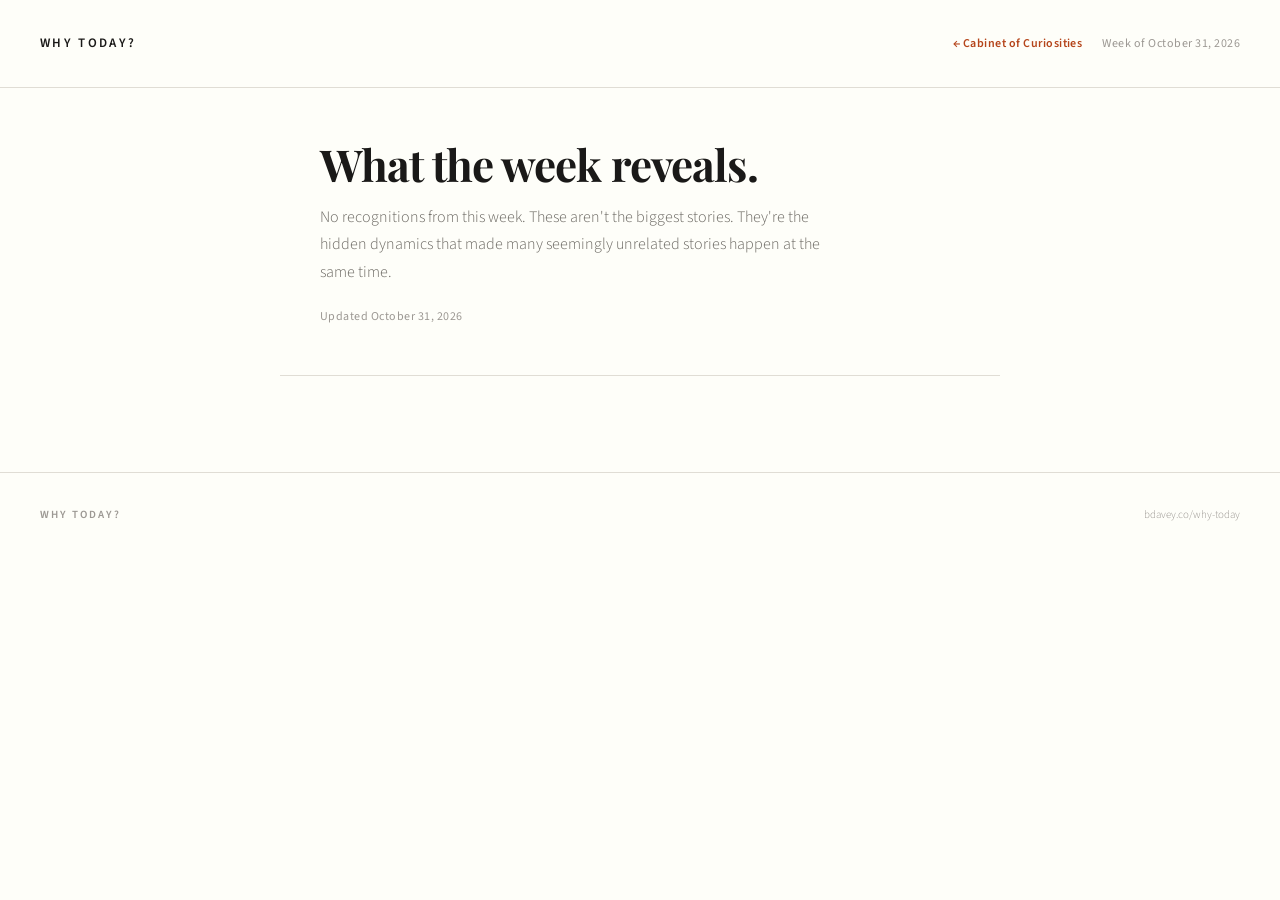
==== docs/patterns/index.html @ b5a03425 "Week check: extend rather than roll over week_start (2026-10-25) was ~6.6 days in - within hours of " ====
<!DOCTYPE html>
<html lang="en">
<head>
  <meta charset="UTF-8">
  <meta name="viewport" content="width=device-width, initial-scale=1.0">
  <title>Why Today? &middot; Week of October 31, 2026</title>
  <link rel="preconnect" href="https://fonts.googleapis.com">
  <link rel="preconnect" href="https://fonts.gstatic.com" crossorigin>
  <link href="https://fonts.googleapis.com/css2?family=Playfair+Display:ital,wght@0,400;0,600;0,700;1,400;1,600&family=Source+Serif+4:ital,opsz,wght@0,8..60,300;0,8..60,400;0,8..60,500;1,8..60,300;1,8..60,400&family=Source+Sans+3:wght@300;400;500;600&display=swap" rel="stylesheet">
  <link rel="stylesheet" href="../styles.css">
</head>
<body>

  <header class="masthead">
    <a href="../" class="pub-name">Why Today?</a>
    <nav class="pub-nav">
      <a href="../storylines/" class="pub-link">&larr; Cabinet of Curiosities</a>
      <span class="pub-week">Week of October 31, 2026</span>
    </nav>
  </header>

  <section class="lede">
    <h1 class="lede-headline">What the week reveals.</h1>
    <p class="lede-description">No recognitions from this week. These aren&#x27;t the biggest stories. They&#x27;re the hidden dynamics that made many seemingly unrelated stories happen at the same time.</p>
    <p class="lede-updated">Updated October 31, 2026</p>
  </section>

  <div class="recognitions">

  </div>

  <footer class="footer">
    <span class="footer-name">Why Today?</span>
    <span class="footer-note">bdavey.co/why-today</span>
  </footer>

</body>
</html>
---- docs/styles.css ----
*, *::before, *::after {
  box-sizing: border-box;
  margin: 0;
  padding: 0;
}

/* ───────────────────────────────────────────────────────────────
   Single source of truth for the home page, the cabinet, and the
   recognitions page. Editions carry their own embedded layout CSS
   but inherit this token vocabulary.
   ─────────────────────────────────────────────────────────────── */

:root {
  --bg: #FEFEF9;
  --bg-warm: #F7F5EE;
  --text: #1A1918;
  --text-secondary: #6B6862;
  --text-tertiary: #9C9893;
  --accent: #B5451B;
  --rule: #E0DDD5;
  --max-width: 720px;

  /* momentum, for recognitions */
  --c-building: #3D5A8A;  --c-building-bg: #EDF1F9;
  --c-accel:    #2D6830;  --c-accel-bg:    #EAF3EB;
  --c-peaking:  #9B3A10;  --c-peaking-bg:  #FBF0EB;
  --c-fading:   #9A968F;  --c-fading-bg:   #F2F0E8;
  --c-acute:    #8B1A1A;  --c-acute-bg:    #FBEEEE;
  --c-persist:  #5E5A53;  --c-persist-bg:  #F2F0E8;

  /* stream identity, for the cabinet */
  --s-natural:   #2D6830;
  --s-ritual:    #8A5A1F;
  --s-places:    #3D5A8A;
  --s-curious:   #6B4A8A;
  --s-markets:   #1F6B6B;
  --s-headlines: #8B1A1A;
}

@media (prefers-color-scheme: dark) {
  :root:not([data-theme="light"]) {
    --bg: #131110;
    --bg-warm: #1C1A17;
    --text: #EDEAD3;
    --text-secondary: #9C9880;
    --text-tertiary: #6A6758;
    --accent: #CF6238;
    --rule: #2C2920;

    --c-building: #7A9AC4;  --c-building-bg: #151D2C;
    --c-accel:    #7AAF80;  --c-accel-bg:    #151F16;
    --c-peaking:  #CF6238;  --c-peaking-bg:  #261710;
    --c-fading:   #6A6758;  --c-fading-bg:   #1C1A17;
    --c-acute:    #C44040;  --c-acute-bg:    #261414;
    --c-persist:  #9C9880;  --c-persist-bg:  #1C1A17;

    --s-natural:   #7AAF80;
    --s-ritual:    #C9A05C;
    --s-places:    #7A9AC4;
    --s-curious:   #A88AC4;
    --s-markets:   #6FB5B5;
    --s-headlines: #C44040;
  }
}

:root[data-theme="dark"] {
  --bg: #131110;
  --bg-warm: #1C1A17;
  --text: #EDEAD3;
  --text-secondary: #9C9880;
  --text-tertiary: #6A6758;
  --accent: #CF6238;
  --rule: #2C2920;

  --c-building: #7A9AC4;  --c-building-bg: #151D2C;
  --c-accel:    #7AAF80;  --c-accel-bg:    #151F16;
  --c-peaking:  #CF6238;  --c-peaking-bg:  #261710;
  --c-fading:   #6A6758;  --c-fading-bg:   #1C1A17;
  --c-acute:    #C44040;  --c-acute-bg:    #261414;
  --c-persist:  #9C9880;  --c-persist-bg:  #1C1A17;

  --s-natural:   #7AAF80;
  --s-ritual:  #C9A05C;
  --s-places:  #7A9AC4;
  --s-curious:   #A88AC4;
  --s-markets:   #6FB5B5;
  --s-headlines: #C44040;
}

html {
  background: var(--bg);
  color: var(--text);
  font-family: 'Source Serif 4', Georgia, serif;
  font-size: 18px;
  line-height: 1.75;
  -webkit-font-smoothing: antialiased;
}

body {
  min-height: 100vh;
}

/* ─── MASTHEAD ─── */

.masthead {
  border-bottom: 1px solid var(--rule);
  padding: 32px 40px;
  display: flex;
  align-items: baseline;
  justify-content: space-between;
  gap: 24px;
}

.publication-name {
  font-family: 'Source Sans 3', sans-serif;
  font-weight: 600;
  font-size: 13px;
  letter-spacing: 0.18em;
  text-transform: uppercase;
  color: var(--text);
  text-decoration: none;
}

.masthead-tagline {
  font-family: 'Source Sans 3', sans-serif;
  font-size: 12px;
  font-weight: 300;
  color: var(--text-tertiary);
  letter-spacing: 0.04em;
}

.masthead-nav {
  display: flex;
  align-items: baseline;
  gap: 20px;
}

.masthead-nav-link {
  font-family: 'Source Sans 3', sans-serif;
  font-size: 12px;
  font-weight: 600;
  color: var(--accent);
  letter-spacing: 0.04em;
  text-decoration: none;
  white-space: nowrap;
}

.masthead-nav-link:hover {
  text-decoration: underline;
}

/* ─── HERO ─── */

.hero {
  max-width: var(--max-width);
  margin: 0 auto;
  padding: 80px 40px 64px;
  text-align: center;
}

.hero-eyebrow {
  font-family: 'Source Sans 3', sans-serif;
  font-size: 11px;
  font-weight: 600;
  letter-spacing: 0.22em;
  text-transform: uppercase;
  color: var(--accent);
  margin-bottom: 24px;
}

.hero-headline {
  font-family: 'Playfair Display', Georgia, serif;
  font-size: 48px;
  font-weight: 700;
  line-height: 1.1;
  letter-spacing: -0.02em;
  color: var(--text);
  margin-bottom: 28px;
}

.hero-description {
  font-family: 'Source Sans 3', sans-serif;
  font-size: 16px;
  font-weight: 300;
  line-height: 1.7;
  color: var(--text-secondary);
  max-width: 480px;
  margin: 0 auto;
}

/* ─── EDITIONS ─── */

.editions-section {
  max-width: var(--max-width);
  margin: 0 auto;
  padding: 0 40px 96px;
}

.section-rule {
  width: 100%;
  height: 1px;
  background: var(--rule);
  margin-bottom: 56px;
}

.section-label {
  font-family: 'Source Sans 3', sans-serif;
  font-size: 10px;
  font-weight: 600;
  letter-spacing: 0.24em;
  text-transform: uppercase;
  color: var(--text-tertiary);
  margin-bottom: 40px;
}

.edition-list {
  list-style: none;
  display: flex;
  flex-direction: column;
  gap: 0;
}

.edition-item {
  border-top: 1px solid var(--rule);
  padding: 36px 0;
}

.edition-item:last-child {
  border-bottom: 1px solid var(--rule);
}

.edition-link {
  text-decoration: none;
  display: block;
}

.edition-link:hover .edition-question {
  color: var(--accent);
}

.edition-meta {
  display: flex;
  align-items: center;
  gap: 16px;
  margin-bottom: 12px;
}

.edition-number {
  font-family: 'Source Sans 3', sans-serif;
  font-size: 11px;
  font-weight: 600;
  letter-spacing: 0.14em;
  color: var(--text-tertiary);
}

.edition-date {
  font-family: 'Source Sans 3', sans-serif;
  font-size: 11px;
  font-weight: 300;
  color: var(--text-tertiary);
}

.edition-moment {
  font-family: 'Source Sans 3', sans-serif;
  font-size: 12px;
  font-weight: 300;
  color: var(--text-tertiary);
  margin-bottom: 10px;
  font-style: italic;
}

.edition-question {
  font-family: 'Playfair Display', Georgia, serif;
  font-size: 24px;
  font-weight: 700;
  line-height: 1.25;
  color: var(--text);
  transition: color 0.15s ease;
}

/* ─── FOOTER ─── */

.footer {
  border-top: 1px solid var(--rule);
  padding: 32px 40px;
  display: flex;
  justify-content: space-between;
  align-items: center;
  gap: 24px;
}

.footer-name {
  font-family: 'Source Sans 3', sans-serif;
  font-size: 11px;
  font-weight: 600;
  letter-spacing: 0.18em;
  text-transform: uppercase;
  color: var(--text-tertiary);
}

.footer-note {
  font-family: 'Source Sans 3', sans-serif;
  font-size: 11px;
  font-weight: 300;
  color: var(--text-tertiary);
}

/* ─── STORYLINES ─── */

.storylines-meta-bar {
  max-width: var(--max-width);
  margin: 0 auto;
  padding: 0 40px 40px;
  display: flex;
  flex-wrap: wrap;
  gap: 8px 24px;
  font-family: 'Source Sans 3', sans-serif;
  font-size: 12px;
  font-weight: 300;
  color: var(--text-tertiary);
}

.storylines-section {
  max-width: var(--max-width);
  margin: 0 auto;
  padding: 0 40px 96px;
}

.storyline-category {
  border-top: 1px solid var(--rule);
  padding: 20px 0 8px;
}

.storyline-category:last-child {
  border-bottom: 1px solid var(--rule);
}

.storyline-category-label {
  font-family: 'Source Sans 3', sans-serif;
  font-size: 10px;
  font-weight: 600;
  letter-spacing: 0.24em;
  text-transform: uppercase;
  color: var(--accent);
  margin-bottom: 10px;
}

.storyline-list {
  list-style: none;
}

.storyline-item {
  display: flex;
  flex-direction: column;
  gap: 4px;
  padding: 10px 0;
  border-top: 1px solid var(--rule);
}

.storyline-item:first-child {
  border-top: none;
}

.storyline-row {
  display: flex;
  justify-content: space-between;
  align-items: baseline;
  gap: 16px;
}

.storyline-main {
  font-family: 'Source Sans 3', sans-serif;
  font-size: 14px;
  font-weight: 300;
  line-height: 1.5;
  color: var(--text-secondary);
}

.storyline-moment {
  font-family: 'Playfair Display', Georgia, serif;
  font-size: 20px;
  font-weight: 700;
  line-height: 1.3;
  letter-spacing: -0.01em;
  color: var(--text);
  text-decoration: none;
  text-wrap: balance;
  transition: color 0.15s ease;
}

.storyline-moment:hover {
  color: var(--accent);
}

.storyline-freshness {
  font-family: 'Source Sans 3', sans-serif;
  font-size: 12px;
  font-weight: 300;
  color: var(--text-tertiary);
  white-space: nowrap;
  flex-shrink: 0;
}

.storyline-potential {
  font-family: 'Source Sans 3', sans-serif;
  font-size: 11px;
  font-weight: 600;
  letter-spacing: 0.14em;
  text-transform: uppercase;
  padding: 1px 5px;
  border-radius: 2px;
  vertical-align: middle;
  margin-right: 2px;
}

.potential-high {
  background: var(--c-peaking-bg);
  color: var(--c-peaking);
}

.potential-medium {
  background: var(--bg-warm);
  color: var(--text-secondary);
}

.potential-low {
  background: var(--bg-warm);
  color: var(--text-tertiary);
}

/* ─── CABINET OF CURIOSITIES — STREAMS ─── */

.stream-summary {
  max-width: var(--max-width);
  margin: 0 auto;
  padding: 0 40px 24px;
  font-family: 'Source Sans 3', sans-serif;
  font-size: 12px;
  font-weight: 300;
  color: var(--text-tertiary);
  letter-spacing: 0.02em;
}

.stream-section {
  border-top: 1px solid var(--rule);
  padding: 24px 0 12px;
}

.stream-section:last-child {
  border-bottom: 1px solid var(--rule);
}

.stream-label {
  font-family: 'Source Sans 3', sans-serif;
  font-size: 10px;
  font-weight: 600;
  letter-spacing: 0.24em;
  text-transform: uppercase;
  color: var(--accent);
  margin-bottom: 12px;
}

.stream-dormant .stream-label {
  color: var(--text-tertiary);
}

.stream-dormant-note {
  font-family: 'Source Sans 3', sans-serif;
  font-size: 12px;
  font-weight: 300;
  font-style: italic;
  color: var(--text-tertiary);
  margin-bottom: 8px;
}

/* Within headlines stream, categories become sub-sections */
.stream-section .storyline-category {
  border-top: 1px solid var(--rule);
  padding: 12px 0 4px;
  margin-left: 0;
}

.stream-section .storyline-category:first-child {
  border-top: none;
}

.stream-section .storyline-category-label {
  color: var(--text-tertiary);
  margin-bottom: 6px;
}

/* ─── CURIOSITY CARD FIELDS ─── */

.curiosity-observation {
  font-family: 'Source Sans 3', sans-serif;
  font-size: 15px;
  font-weight: 400;
  color: var(--text);
  line-height: 1.5;
  margin-top: 2px;
}

.curiosity-question {
  font-family: 'Source Serif 4', Georgia, serif;
  font-size: 15px;
  font-style: italic;
  line-height: 1.6;
  color: var(--text);
  border-left: 2px solid var(--accent);
  padding-left: 14px;
  margin-top: 10px;
}

.curiosity-season {
  font-family: 'Source Sans 3', sans-serif;
  font-size: 12px;
  font-weight: 300;
  color: var(--text-tertiary);
  margin-left: 4px;
}

.curiosity-location {
  font-family: 'Source Sans 3', sans-serif;
  font-size: 12px;
  font-weight: 300;
  color: var(--text-tertiary);
  margin-left: 4px;
  font-style: italic;
}

/* ─── WHAT CHANGED ─── */

/* The newest change note, in the open. The whole point of this block is that a
   reader should not have to open anything to learn what moved since last time. */
.curiosity-latest {
  font-family: 'Source Sans 3', sans-serif;
  font-size: 14px;
  font-weight: 300;
  line-height: 1.55;
  color: var(--text-secondary);
  background: var(--bg-warm);
  border-left: 2px solid var(--rule);
  padding: 9px 12px;
  margin-top: 12px;
  border-radius: 0 2px 2px 0;
}

/* A note from this cycle earns the accent; an older one stays quiet. */
.curiosity-latest.is-current {
  border-left-color: var(--accent);
  color: var(--text);
}

.latest-date {
  font-family: 'Source Sans 3', sans-serif;
  font-size: 12px;
  font-weight: 600;
  letter-spacing: 0.06em;
  text-transform: uppercase;
  color: var(--text-tertiary);
  margin-right: 8px;
}

.curiosity-latest.is-current .latest-date { color: var(--accent); }

.curiosity-change {
  font-family: 'Source Sans 3', sans-serif;
  font-size: 11px;
  font-weight: 600;
  letter-spacing: 0.14em;
  text-transform: uppercase;
  padding: 1px 5px;
  border-radius: 2px;
  vertical-align: middle;
  margin-right: 4px;
}

.change-new {
  color: var(--accent);
  border: 1px solid var(--accent);
}

.change-updated {
  background: var(--c-building-bg);
  color: var(--c-building);
}

/* One line, directly under the meta bar, saying what this session did. */
.storylines-cycle-bar {
  max-width: var(--max-width);
  margin: -24px auto 0;
  padding: 0 40px 36px;
  font-family: 'Source Sans 3', sans-serif;
  font-size: 12px;
  font-weight: 600;
  letter-spacing: 0.06em;
  text-transform: uppercase;
  color: var(--text-secondary);
}


/* ─── STATUS CHIPS ─── */

.curiosity-status {
  font-family: 'Source Sans 3', sans-serif;
  font-size: 11px;
  font-weight: 600;
  letter-spacing: 0.14em;
  text-transform: uppercase;
  padding: 1px 5px;
  border-radius: 2px;
  vertical-align: middle;
  margin-right: 4px;
}

.status-curious {
  background: var(--c-building-bg);
  color: var(--c-building);
}

.status-investigating {
  background: var(--c-accel-bg);
  color: var(--c-accel);
}

.status-thread_found {
  background: var(--c-peaking-bg);
  color: var(--c-peaking);
}

.status-ready_to_shape {
  background: var(--c-peaking-bg);
  color: var(--accent);
}

.status-published {
  background: var(--bg-warm);
  color: var(--text-tertiary);
}

.status-dormant {
  background: var(--bg-warm);
  color: var(--text-tertiary);
}


/* ─── STREAM IDENTITY ─── */

.stream-section { --stream: var(--text-tertiary); }
.stream-section[data-stream="natural_world"] { --stream: var(--s-natural); }
.stream-section[data-stream="human_rituals"] { --stream: var(--s-ritual); }
.stream-section[data-stream="places"]        { --stream: var(--s-places); }
.stream-section[data-stream="curiosities"]   { --stream: var(--s-curious); }
.stream-section[data-stream="markets"]       { --stream: var(--s-markets); }
.stream-section[data-stream="headlines"]     { --stream: var(--s-headlines); }

.stream-section .stream-label {
  color: var(--stream);
  display: flex;
  align-items: center;
  gap: 12px;
}

.stream-section .stream-label::after {
  content: "";
  flex: 1;
  height: 1px;
  background: var(--stream);
  opacity: 0.28;
}

.stream-section .storyline-moment:hover { color: var(--stream); }

/* metadata line — was crammed inline against the title */
.storyline-meta {
  font-family: 'Source Sans 3', sans-serif;
  column-gap: 14px;
  font-size: 12px;
  font-weight: 300;
  color: var(--text-tertiary);
  display: flex;
  flex-wrap: wrap;
  gap: 4px 10px;
  margin-top: 2px;
}


/* ─── RECOGNITIONS ─── */

.lede {
  max-width: var(--max-width);
  margin: 0 auto;
  padding: 52px 40px 48px;
  border-bottom: 1px solid var(--rule);
}

.lede-headline {
  font-family: 'Playfair Display', Georgia, serif;
  font-size: clamp(30px, 5vw, 44px);
  font-weight: 700;
  line-height: 1.1;
  letter-spacing: -0.02em;
  color: var(--text);
  text-wrap: balance;
  margin-bottom: 16px;
}

.lede-description {
  font-family: 'Source Sans 3', sans-serif;
  font-size: 16px;
  font-weight: 300;
  line-height: 1.7;
  color: var(--text-secondary);
  max-width: 520px;
  margin-bottom: 20px;
}

.lede-updated {
  font-family: 'Source Sans 3', sans-serif;
  font-size: 12px;
  color: var(--text-tertiary);
  letter-spacing: 0.04em;
}

.pub-name {
  font-family: 'Source Sans 3', sans-serif;
  font-weight: 600;
  font-size: 13px;
  letter-spacing: 0.18em;
  text-transform: uppercase;
  color: var(--text);
  text-decoration: none;
}

.pub-nav { display: flex; align-items: baseline; gap: 20px; }

.pub-week {
  font-family: 'Source Sans 3', sans-serif;
  font-size: 12px;
  color: var(--text-tertiary);
  letter-spacing: 0.04em;
}

.pub-link {
  font-family: 'Source Sans 3', sans-serif;
  font-size: 12px;
  font-weight: 600;
  color: var(--accent);
  letter-spacing: 0.04em;
  text-decoration: none;
  white-space: nowrap;
}

.pub-link:hover { text-decoration: underline; }

.recognitions {
  max-width: var(--max-width);
  margin: 0 auto;
  padding: 0 40px 96px;
}

.recognition {
  padding: 48px 0;
  border-bottom: 1px solid var(--rule);
}

.recognition:last-child { border-bottom: none; }

.recognition-title {
  font-family: 'Playfair Display', Georgia, serif;
  font-size: clamp(21px, 3vw, 27px);
  font-weight: 700;
  line-height: 1.25;
  letter-spacing: -0.01em;
  color: var(--text);
  text-wrap: balance;
  margin-bottom: 16px;
}

/* momentum — tokens existed but were never rendered */
.recognition-momentum {
  display: inline-block;
  font-family: 'Source Sans 3', sans-serif;
  font-size: 12px;
  font-weight: 600;
  letter-spacing: 0.12em;
  text-transform: uppercase;
  padding: 2px 9px;
  border-radius: 2px;
  margin-bottom: 18px;
}

.momentum-building   { color: var(--c-building); background: var(--c-building-bg); }
.momentum-accelerating { color: var(--c-accel);  background: var(--c-accel-bg); }
.momentum-peaking    { color: var(--c-peaking);  background: var(--c-peaking-bg); }
.momentum-fading     { color: var(--c-fading);   background: var(--c-fading-bg); }
.momentum-acute      { color: var(--c-acute);    background: var(--c-acute-bg); }
.momentum-persistent { color: var(--c-persist);  background: var(--c-persist-bg); }

.recognition-explanation {
  font-size: 17px;
  line-height: 1.7;
  color: var(--text-secondary);
  margin-bottom: 28px;
}

/* ─── DISCLOSURES (evidence + storyline history) ─── */

.evidence-details, .history-details { margin-top: 20px; }

/* The earlier notes belong to the change block above them, not to open space. */
.curiosity-latest + .history-details { margin-top: 4px; }

.evidence-details > summary,
.history-details > summary {
  list-style: none;
  cursor: pointer;
  user-select: none;
  -webkit-user-select: none;
  min-height: 44px;
  display: flex;
  align-items: center;
}

.evidence-details > summary::-webkit-details-marker,
.history-details > summary::-webkit-details-marker { display: none; }

.evidence-toggle, .history-toggle {
  display: inline-flex;
  align-items: center;
  gap: 10px;
  padding: 4px 0;
}

.evidence-toggle::after, .history-toggle::after {
  content: "";
  width: 0;
  height: 0;
  border-left: 4px solid transparent;
  border-right: 4px solid transparent;
  border-top: 5px solid var(--text-tertiary);
  transition: transform 0.18s ease;
  position: relative;
  top: 1px;
}

.evidence-details[open] > summary .evidence-toggle::after,
.history-details[open] > summary .history-toggle::after { transform: rotate(180deg); }

.ev-summary-count, .history-toggle-label {
  font-family: 'Source Sans 3', sans-serif;
  font-size: 12px;
  font-weight: 600;
  letter-spacing: 0.1em;
  text-transform: uppercase;
  color: var(--text-tertiary);
}

.ev-summary-new {
  font-family: 'Source Sans 3', sans-serif;
  font-size: 12px;
  font-weight: 600;
  letter-spacing: 0.1em;
  text-transform: uppercase;
  color: var(--accent);
  border: 1px solid var(--accent);
  padding: 1px 6px;
  border-radius: 2px;
}

.evidence-toggle:hover .ev-summary-count,
.history-toggle:hover .history-toggle-label { color: var(--text-secondary); }
.evidence-toggle:hover::after, .history-toggle:hover::after { border-top-color: var(--text-secondary); }

.evidence-list {
  list-style: none;
  display: flex;
  flex-direction: column;
  margin-top: 12px;
  animation: disclosureIn 0.18s ease-out;
}

@keyframes disclosureIn {
  from { opacity: 0; transform: translateY(-6px); }
  to   { opacity: 1; transform: translateY(0); }
}

.ev-item {
  display: grid;
  grid-template-columns: 104px 1fr;
  gap: 0 16px;
  align-items: start;
  padding: 14px 0;
  border-top: 1px solid var(--rule);
}

.ev-item:last-child { border-bottom: 1px solid var(--rule); }

.ev-meta { display: flex; flex-direction: column; gap: 5px; padding-top: 2px; }

.ev-domain {
  font-family: 'Source Sans 3', sans-serif;
  font-size: 12px;
  font-weight: 600;
  letter-spacing: 0.08em;
  text-transform: uppercase;
  color: var(--text-tertiary);
  line-height: 1.4;
}

.ev-new-badge {
  display: inline-block;
  font-family: 'Source Sans 3', sans-serif;
  font-size: 12px;
  font-weight: 600;
  letter-spacing: 0.1em;
  text-transform: uppercase;
  color: var(--accent);
  border: 1px solid var(--accent);
  padding: 0 5px;
  border-radius: 2px;
  width: fit-content;
}

.ev-date {
  font-family: 'Source Sans 3', sans-serif;
  font-size: 12px;
  color: var(--text-tertiary);
  letter-spacing: 0.03em;
}

.ev-item--new { box-shadow: -3px 0 0 var(--accent); padding-left: 12px; }

.ev-body { display: flex; flex-direction: column; gap: 8px; }

.ev-text {
  font-size: 15px;
  line-height: 1.6;
  color: var(--text-secondary);
  margin: 0;
}

.ev-read-more {
  font-family: 'Source Sans 3', sans-serif;
  font-size: 13px;
  color: var(--text-tertiary);
  text-decoration: none;
  letter-spacing: 0.02em;
}

.ev-read-more:hover { color: var(--accent); }

.history-list {
  list-style: none;
  margin-top: 10px;
  animation: disclosureIn 0.18s ease-out;
}

.history-item {
  padding: 10px 0;
  border-top: 1px solid var(--rule);
  font-size: 15px;
  line-height: 1.6;
  color: var(--text-secondary);
}

.history-date {
  font-family: 'Source Sans 3', sans-serif;
  font-size: 12px;
  font-weight: 600;
  letter-spacing: 0.06em;
  text-transform: uppercase;
  color: var(--text-tertiary);
  margin-right: 8px;
}

/* ─── ACCESSIBILITY ─── */

:focus-visible { outline: 2px solid var(--accent); outline-offset: 2px; }

@media (prefers-reduced-motion: reduce) {
  * { transition: none !important; animation: none !important; }
}

@media (max-width: 640px) {
  .masthead { padding: 20px 24px; flex-wrap: wrap; row-gap: 8px; }
  .masthead-tagline { display: none; }
  .hero { padding: 56px 24px 48px; }
  .hero-headline { font-size: 36px; }
  .editions-section { padding: 0 24px 72px; }
  .footer { padding: 28px 24px; flex-direction: column; text-align: center; gap: 8px; }
  .storylines-meta-bar { padding: 0 24px 32px; }
  .storylines-cycle-bar { padding: 0 24px 28px; margin-top: -20px; }
  .storylines-section { padding: 0 24px 72px; }
  .storyline-row { flex-direction: column; gap: 2px; }
  .stream-summary { padding: 0 24px 16px; }

  .lede { padding: 40px 24px 32px; }
  .recognitions { padding: 0 24px 64px; }
  .ev-item { grid-template-columns: 1fr; gap: 6px; }
  .ev-meta { flex-direction: row; flex-wrap: wrap; gap: 6px; align-items: baseline; }
}
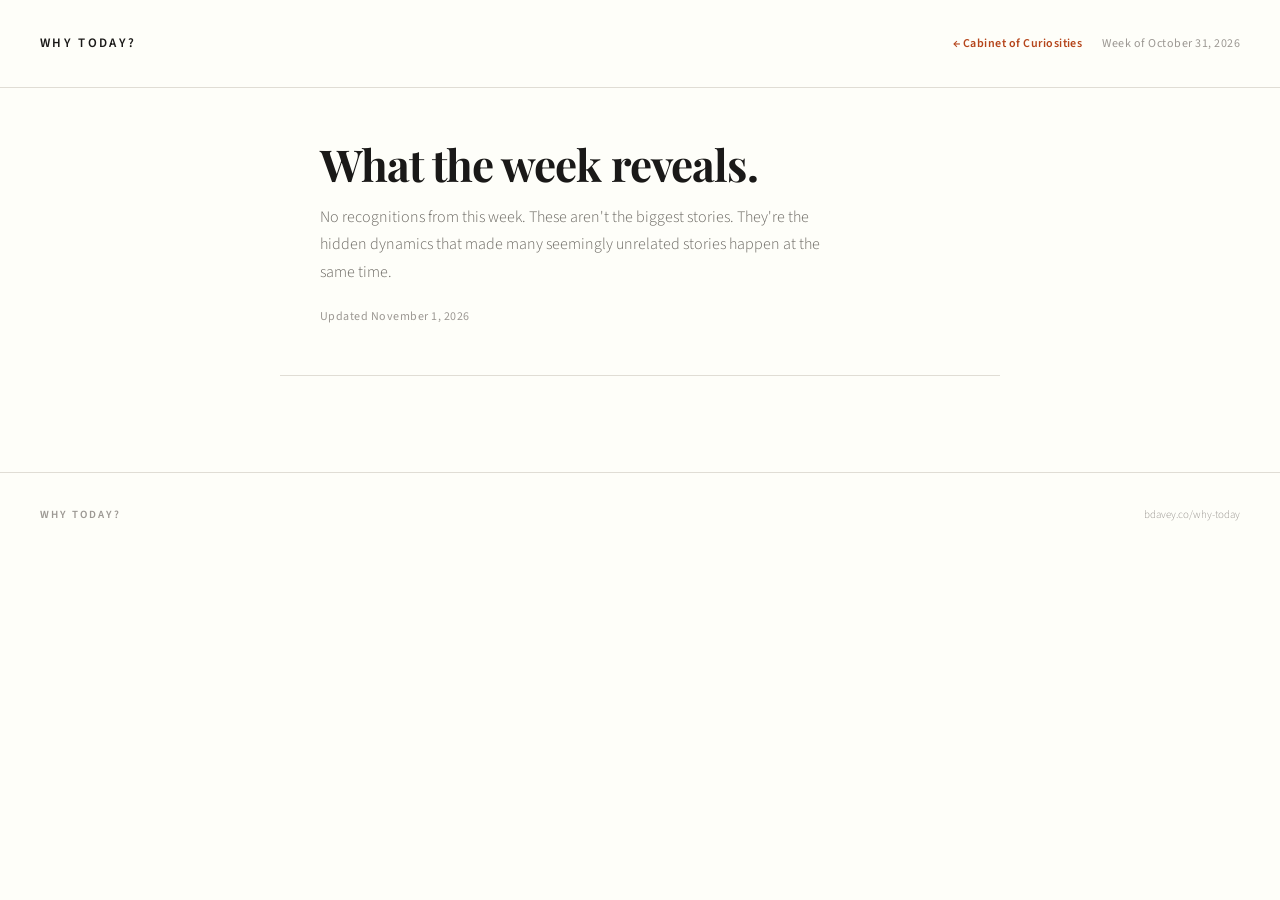
==== commit 871e2a67: "Cycle update: Brewers and Brazil storylines go dormant Dormant: brewers-nlcs-sweep-2026 - the story " ====
--- a/docs/patterns/index.html
+++ b/docs/patterns/index.html
@@ -22,7 +22,7 @@
   <section class="lede">
     <h1 class="lede-headline">What the week reveals.</h1>
     <p class="lede-description">No recognitions from this week. These aren&#x27;t the biggest stories. They&#x27;re the hidden dynamics that made many seemingly unrelated stories happen at the same time.</p>
-    <p class="lede-updated">Updated October 31, 2026</p>
+    <p class="lede-updated">Updated November 1, 2026</p>
   </section>
 
   <div class="recognitions">
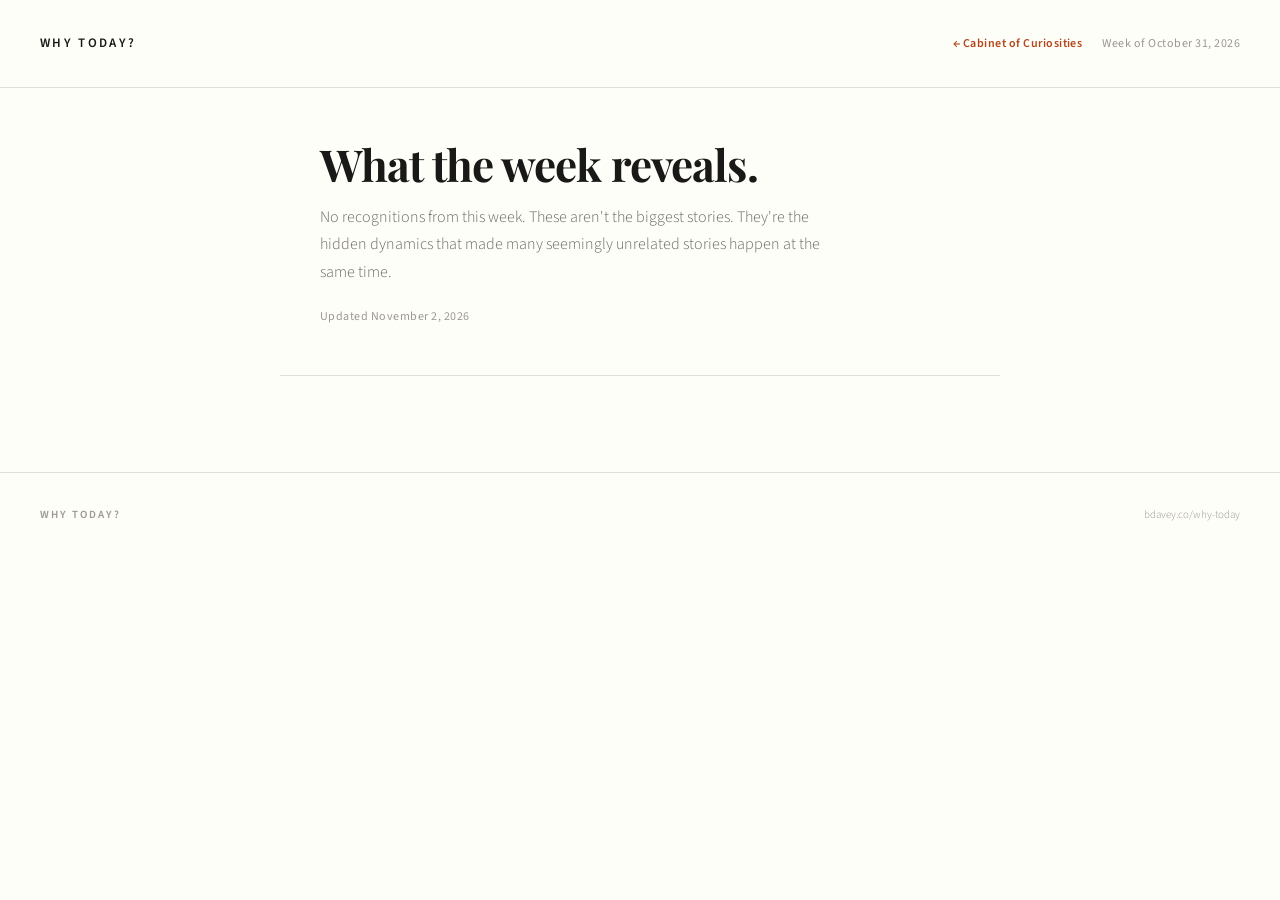
==== commit c3405d5e: "Cycle update: Brewers parade reactivates card; add Dia de Muertos CDMX Reactivated: brewers-nlcs-swe" ====
--- a/docs/patterns/index.html
+++ b/docs/patterns/index.html
@@ -22,7 +22,7 @@
   <section class="lede">
     <h1 class="lede-headline">What the week reveals.</h1>
     <p class="lede-description">No recognitions from this week. These aren&#x27;t the biggest stories. They&#x27;re the hidden dynamics that made many seemingly unrelated stories happen at the same time.</p>
-    <p class="lede-updated">Updated November 1, 2026</p>
+    <p class="lede-updated">Updated November 2, 2026</p>
   </section>
 
   <div class="recognitions">
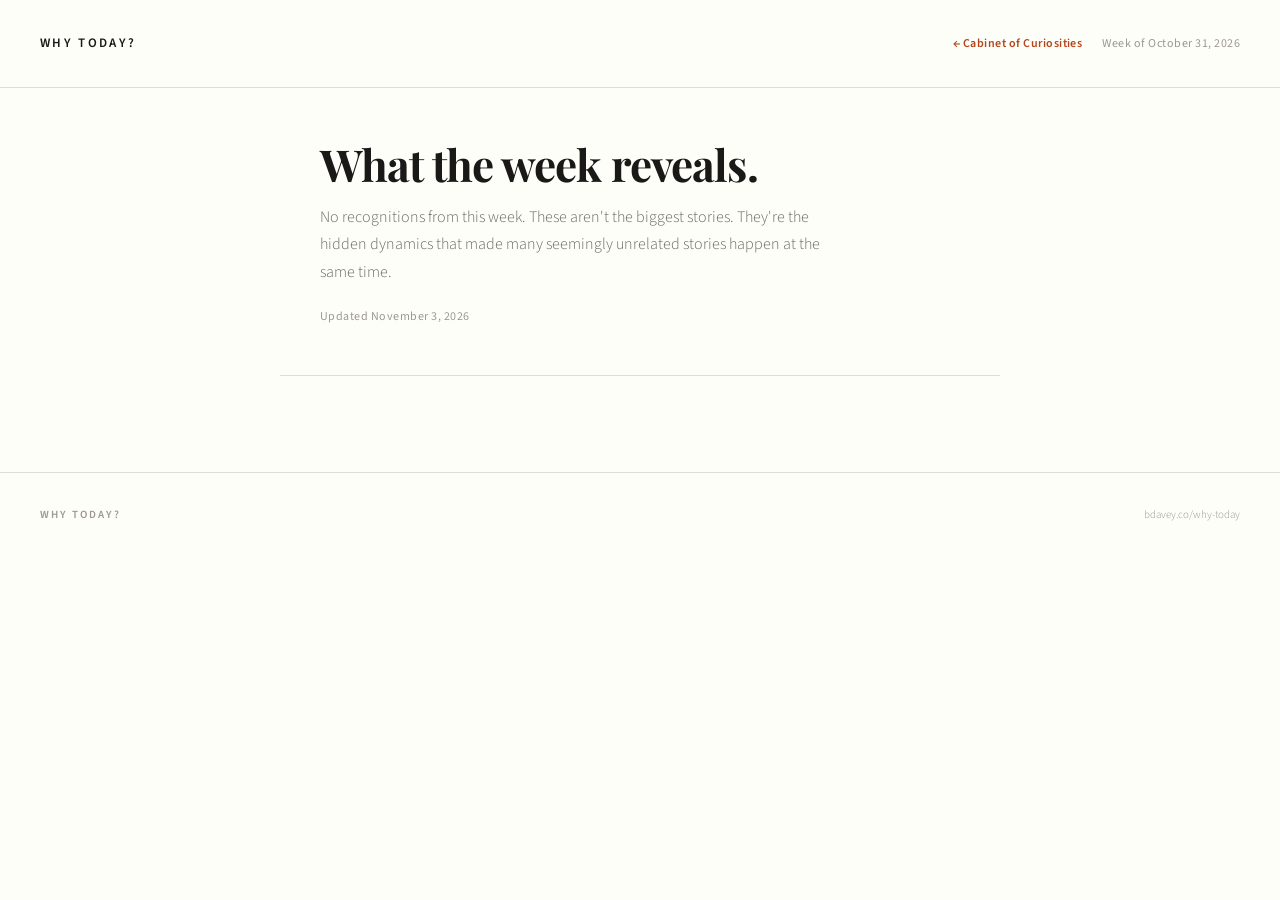
==== commit b32c9b8d: "Cycle update: Fed storyline goes dormant Dormant: fed-rate-hold-warsh-dissent-2026 - past its 3-day " ====
--- a/docs/patterns/index.html
+++ b/docs/patterns/index.html
@@ -22,7 +22,7 @@
   <section class="lede">
     <h1 class="lede-headline">What the week reveals.</h1>
     <p class="lede-description">No recognitions from this week. These aren&#x27;t the biggest stories. They&#x27;re the hidden dynamics that made many seemingly unrelated stories happen at the same time.</p>
-    <p class="lede-updated">Updated November 2, 2026</p>
+    <p class="lede-updated">Updated November 3, 2026</p>
   </section>
 
   <div class="recognitions">
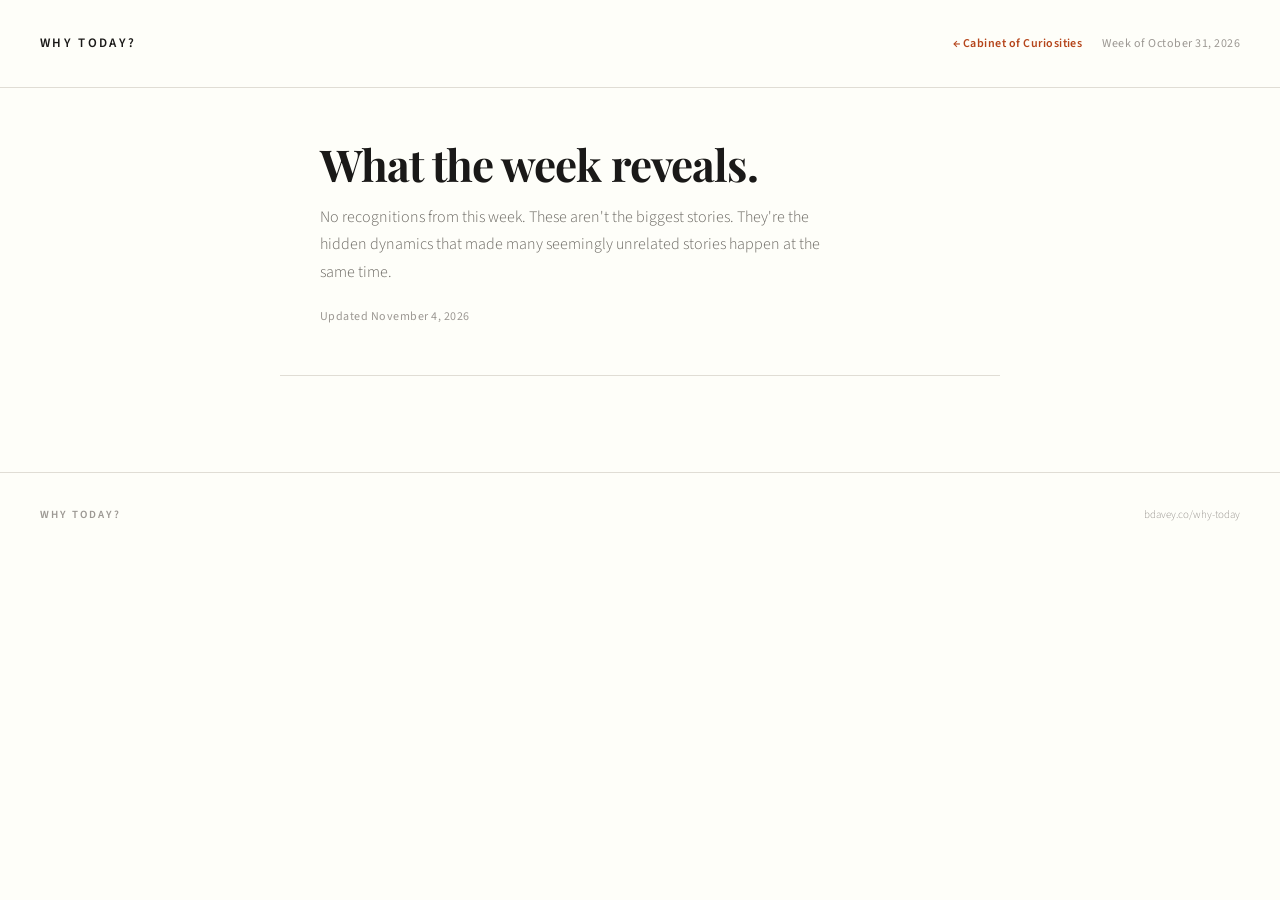
==== commit 646102c9: "Cycle update: add COP31 storyline (natural_world) New: cop31-antalya-2026 (natural_world) - COP31 op" ====
--- a/docs/patterns/index.html
+++ b/docs/patterns/index.html
@@ -22,7 +22,7 @@
   <section class="lede">
     <h1 class="lede-headline">What the week reveals.</h1>
     <p class="lede-description">No recognitions from this week. These aren&#x27;t the biggest stories. They&#x27;re the hidden dynamics that made many seemingly unrelated stories happen at the same time.</p>
-    <p class="lede-updated">Updated November 3, 2026</p>
+    <p class="lede-updated">Updated November 4, 2026</p>
   </section>
 
   <div class="recognitions">
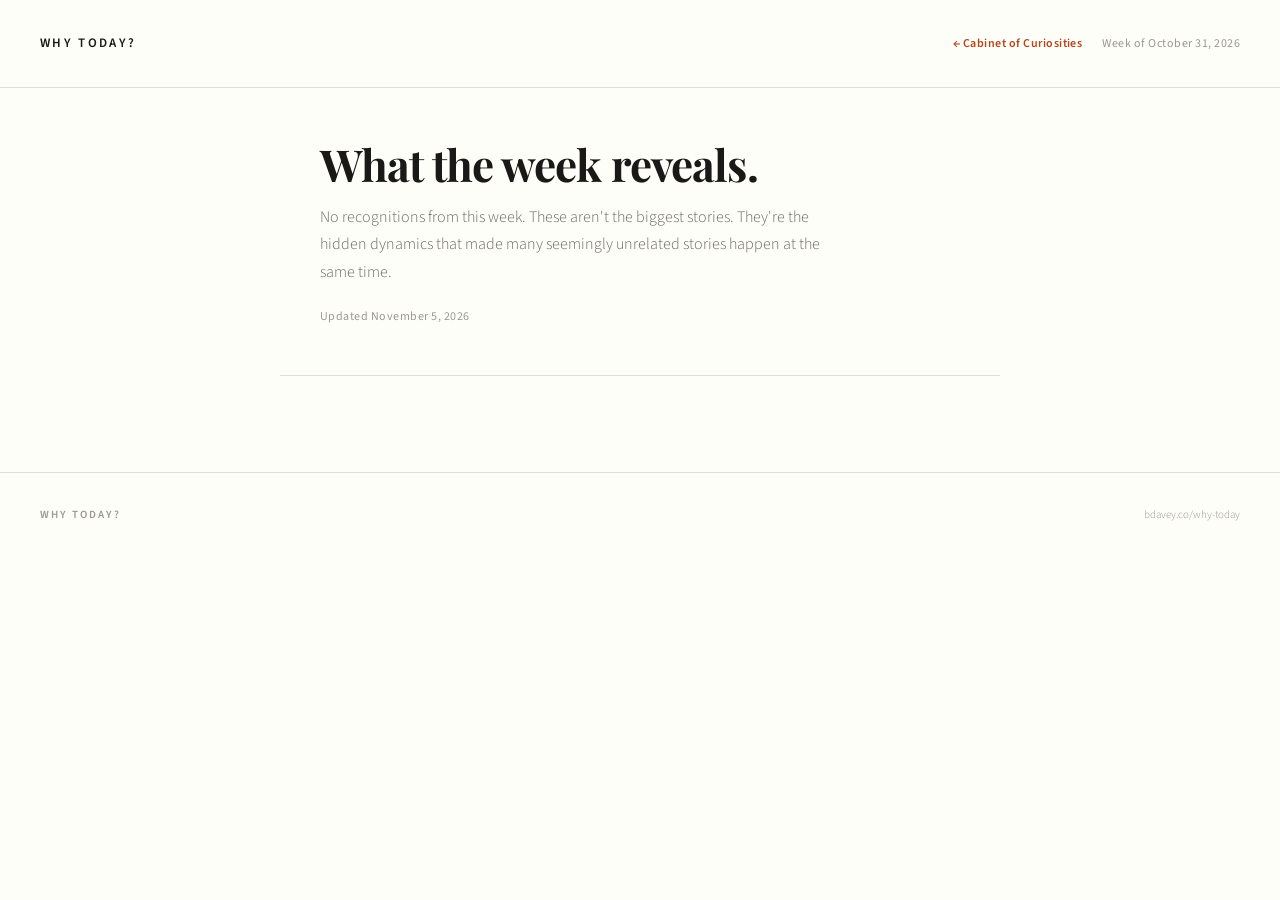
==== commit 4abdc056: "Cycle update: France strike bilan; Ethiopia storyline reactivates Bumped: france-liceens-cost-of-liv" ====
--- a/docs/patterns/index.html
+++ b/docs/patterns/index.html
@@ -22,7 +22,7 @@
   <section class="lede">
     <h1 class="lede-headline">What the week reveals.</h1>
     <p class="lede-description">No recognitions from this week. These aren&#x27;t the biggest stories. They&#x27;re the hidden dynamics that made many seemingly unrelated stories happen at the same time.</p>
-    <p class="lede-updated">Updated November 4, 2026</p>
+    <p class="lede-updated">Updated November 5, 2026</p>
   </section>
 
   <div class="recognitions">
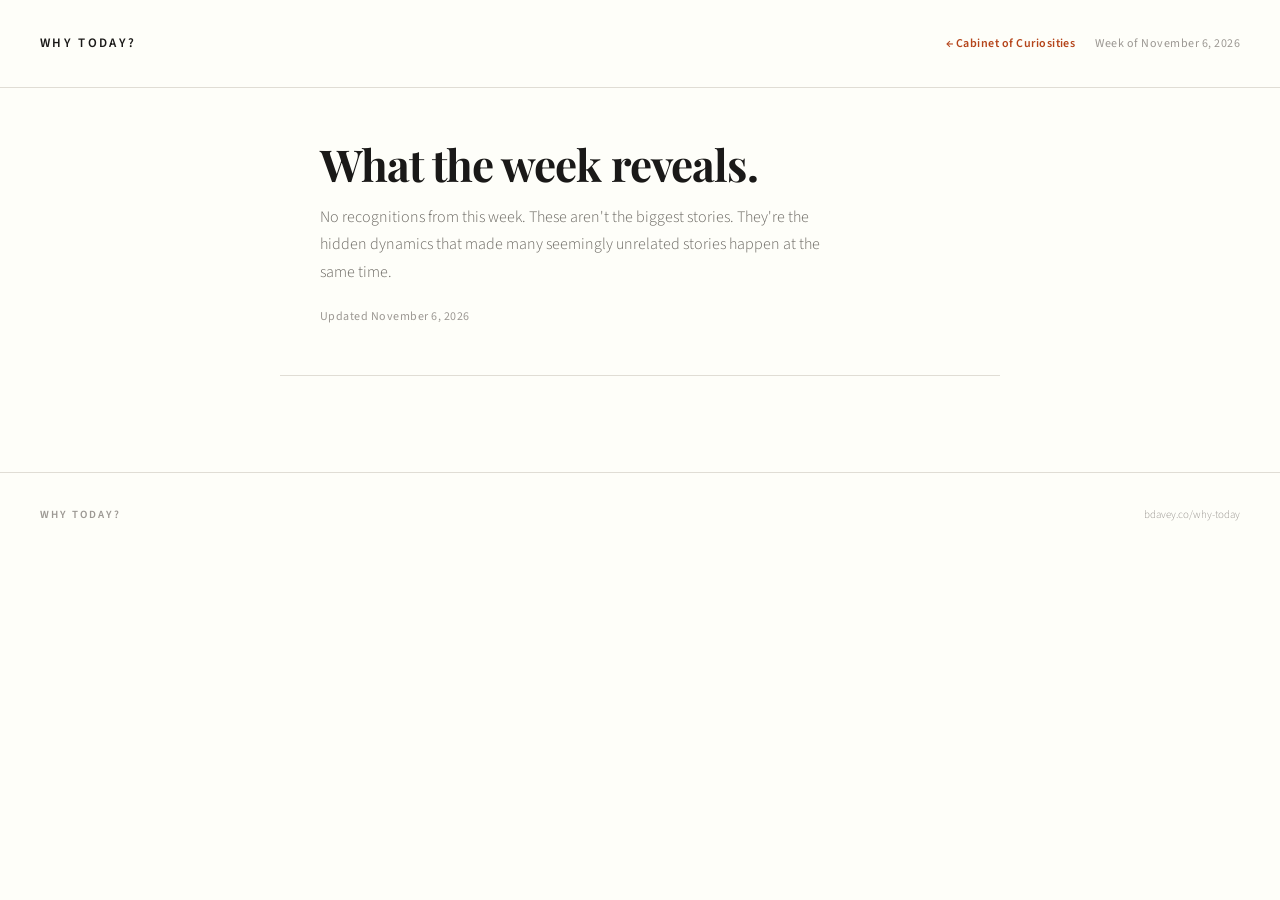
==== commit 3f537626: "Week check: extend again rather than roll over week_start (2026-10-25 -> 2026-10-31) had reached ~6 " ====
--- a/docs/patterns/index.html
+++ b/docs/patterns/index.html
@@ -3,7 +3,7 @@
 <head>
   <meta charset="UTF-8">
   <meta name="viewport" content="width=device-width, initial-scale=1.0">
-  <title>Why Today? &middot; Week of October 31, 2026</title>
+  <title>Why Today? &middot; Week of November 6, 2026</title>
   <link rel="preconnect" href="https://fonts.googleapis.com">
   <link rel="preconnect" href="https://fonts.gstatic.com" crossorigin>
   <link href="https://fonts.googleapis.com/css2?family=Playfair+Display:ital,wght@0,400;0,600;0,700;1,400;1,600&family=Source+Serif+4:ital,opsz,wght@0,8..60,300;0,8..60,400;0,8..60,500;1,8..60,300;1,8..60,400&family=Source+Sans+3:wght@300;400;500;600&display=swap" rel="stylesheet">
@@ -15,14 +15,14 @@
     <a href="../" class="pub-name">Why Today?</a>
     <nav class="pub-nav">
       <a href="../storylines/" class="pub-link">&larr; Cabinet of Curiosities</a>
-      <span class="pub-week">Week of October 31, 2026</span>
+      <span class="pub-week">Week of November 6, 2026</span>
     </nav>
   </header>
 
   <section class="lede">
     <h1 class="lede-headline">What the week reveals.</h1>
     <p class="lede-description">No recognitions from this week. These aren&#x27;t the biggest stories. They&#x27;re the hidden dynamics that made many seemingly unrelated stories happen at the same time.</p>
-    <p class="lede-updated">Updated November 5, 2026</p>
+    <p class="lede-updated">Updated November 6, 2026</p>
   </section>
 
   <div class="recognitions">
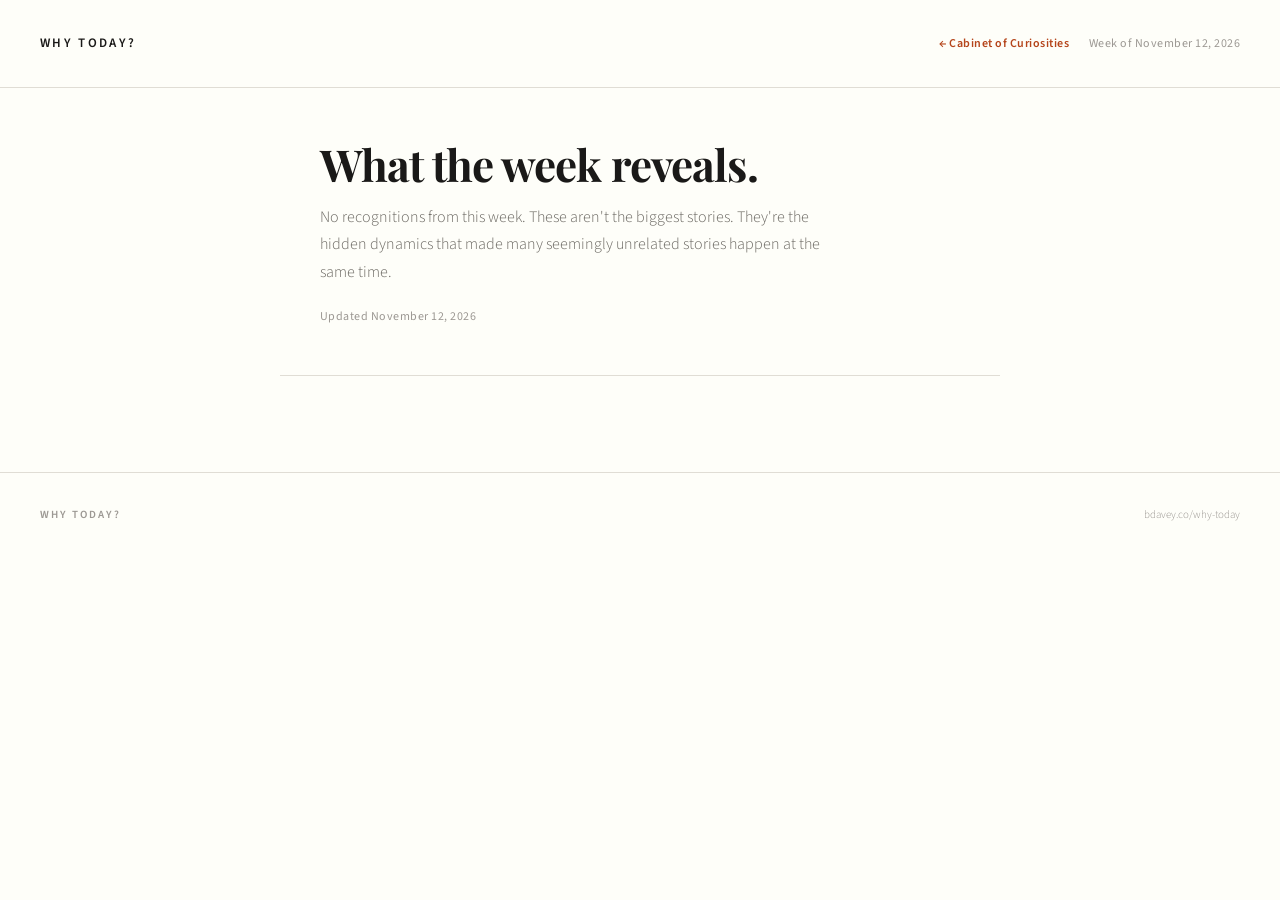
==== commit ca33313b: "Extend the week, bump COP31 (EU/OACPS declaration), add NFL-in-Madrid storyline - Extended the week:" ====
--- a/docs/patterns/index.html
+++ b/docs/patterns/index.html
@@ -3,7 +3,7 @@
 <head>
   <meta charset="UTF-8">
   <meta name="viewport" content="width=device-width, initial-scale=1.0">
-  <title>Why Today? &middot; Week of November 6, 2026</title>
+  <title>Why Today? &middot; Week of November 12, 2026</title>
   <link rel="preconnect" href="https://fonts.googleapis.com">
   <link rel="preconnect" href="https://fonts.gstatic.com" crossorigin>
   <link href="https://fonts.googleapis.com/css2?family=Playfair+Display:ital,wght@0,400;0,600;0,700;1,400;1,600&family=Source+Serif+4:ital,opsz,wght@0,8..60,300;0,8..60,400;0,8..60,500;1,8..60,300;1,8..60,400&family=Source+Sans+3:wght@300;400;500;600&display=swap" rel="stylesheet">
@@ -15,14 +15,14 @@
     <a href="../" class="pub-name">Why Today?</a>
     <nav class="pub-nav">
       <a href="../storylines/" class="pub-link">&larr; Cabinet of Curiosities</a>
-      <span class="pub-week">Week of November 6, 2026</span>
+      <span class="pub-week">Week of November 12, 2026</span>
     </nav>
   </header>
 
   <section class="lede">
     <h1 class="lede-headline">What the week reveals.</h1>
     <p class="lede-description">No recognitions from this week. These aren&#x27;t the biggest stories. They&#x27;re the hidden dynamics that made many seemingly unrelated stories happen at the same time.</p>
-    <p class="lede-updated">Updated November 6, 2026</p>
+    <p class="lede-updated">Updated November 12, 2026</p>
   </section>
 
   <div class="recognitions">
